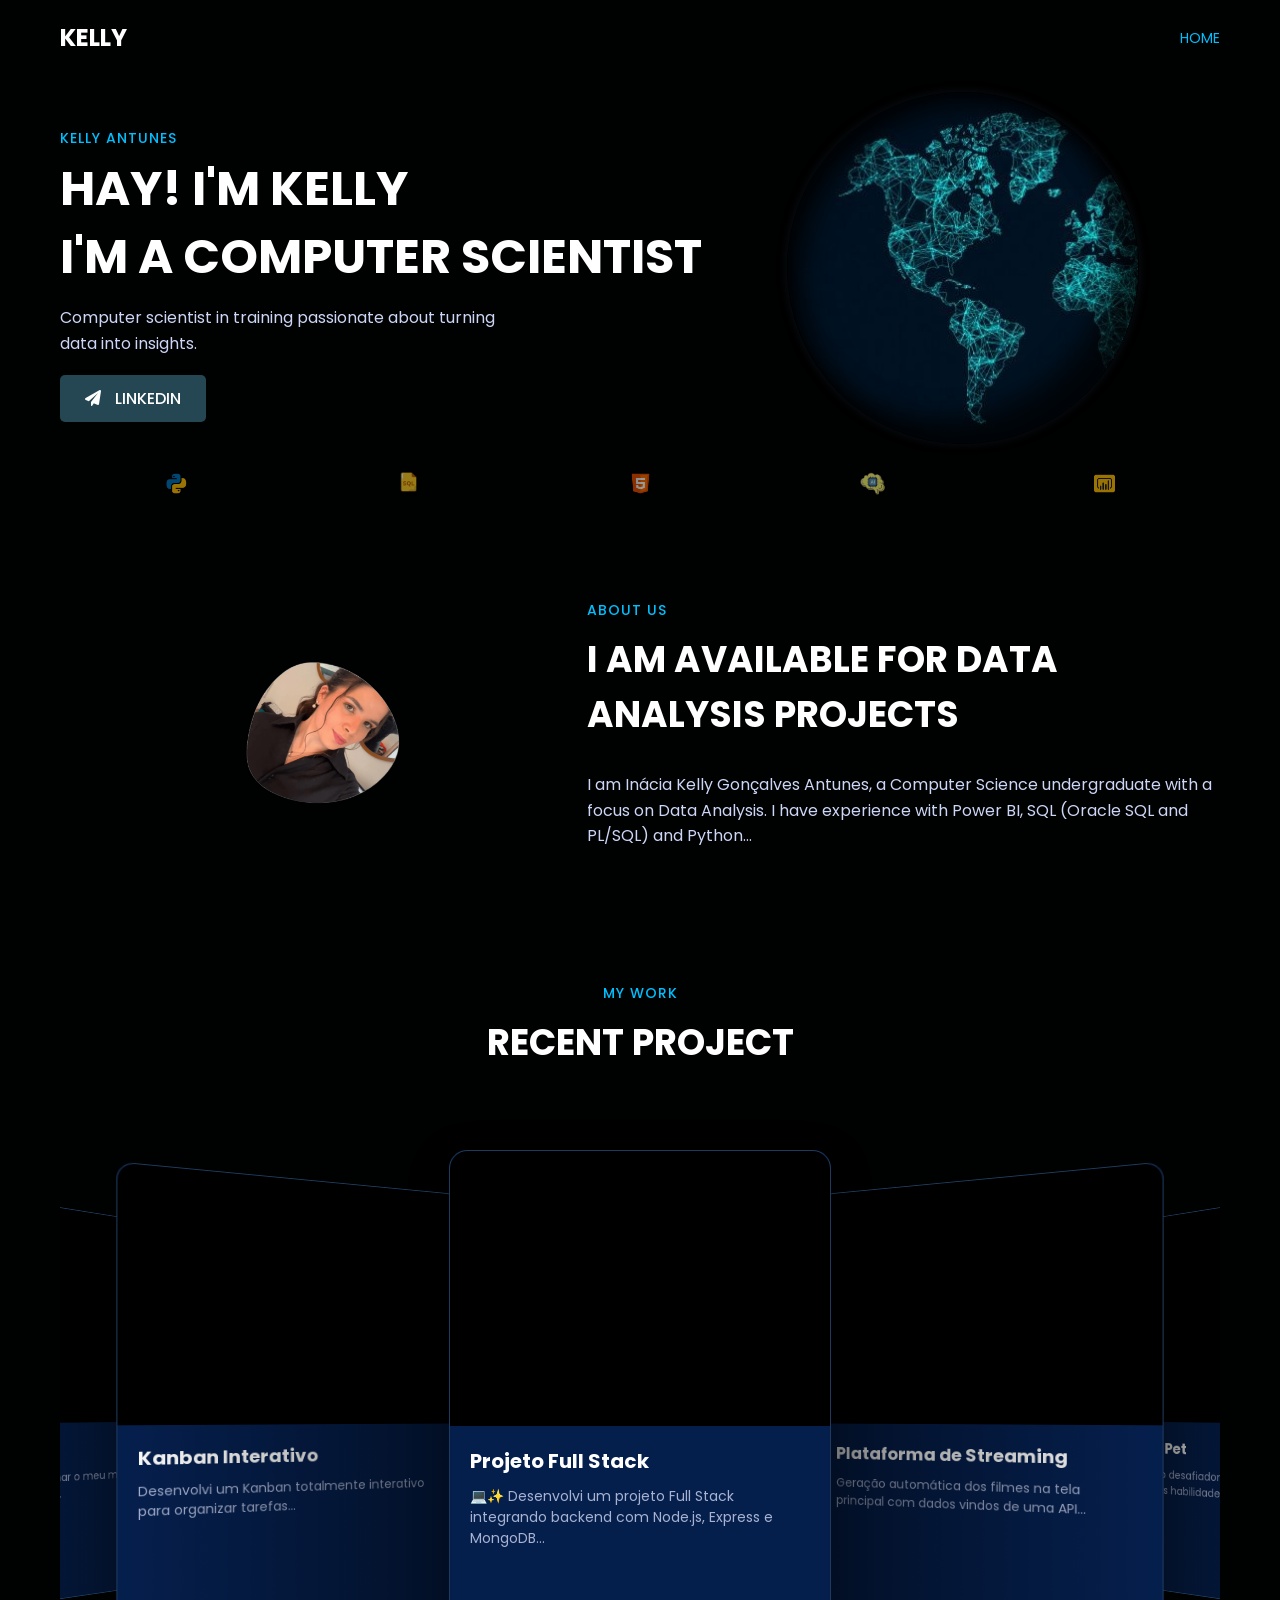
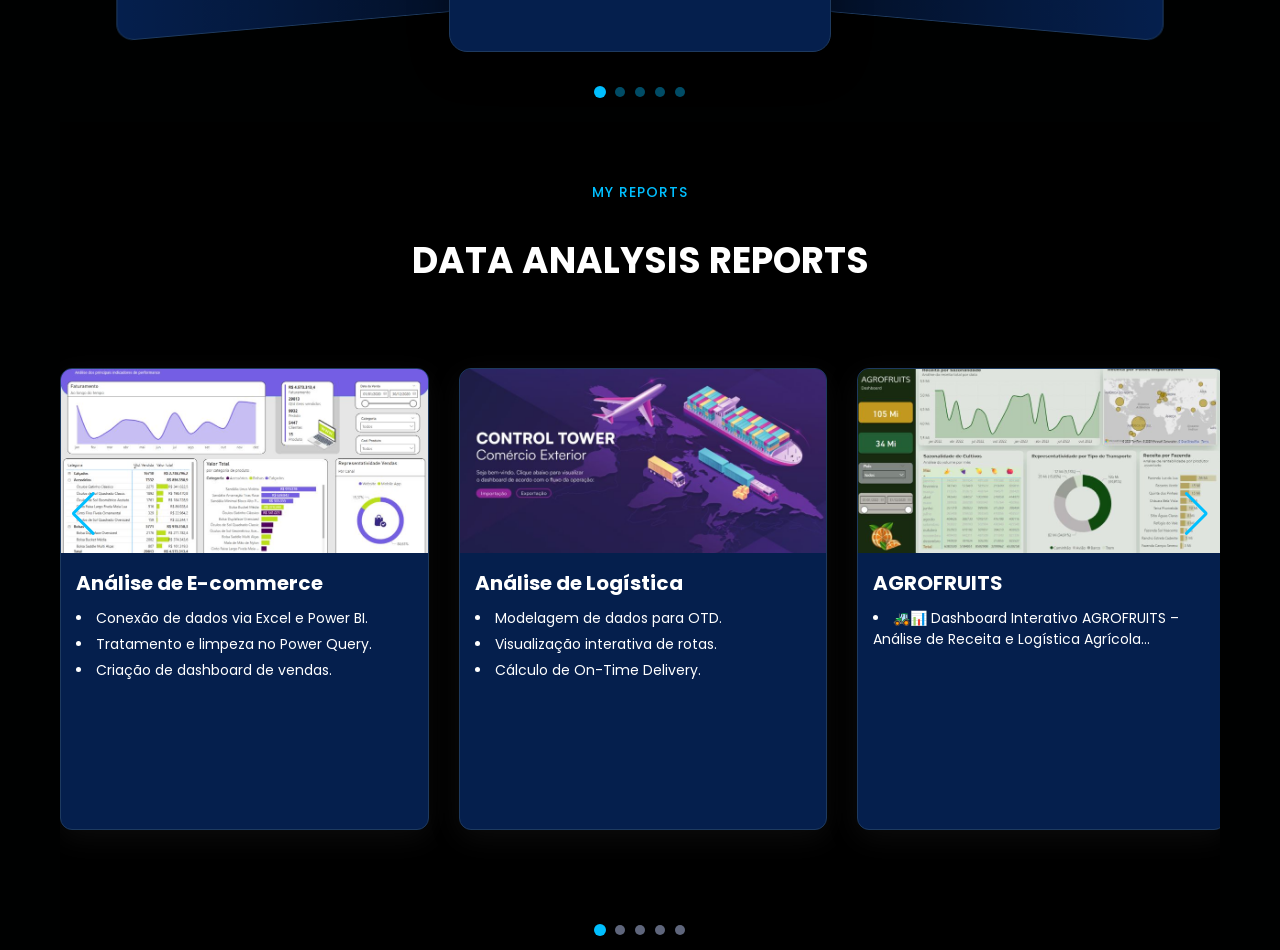
==== index.html @ 37faf2d6 "Initial commit" ====
<!DOCTYPE html>
<html lang="pt-BR">
<head>
    <meta charset="UTF-8">
    <meta name="viewport" content="width=device-width, initial-scale=1.0">
    <title>Kelly - Data Portfolio</title>
    <link rel="stylesheet" href="https://unpkg.com/swiper/swiper-bundle.min.css" />
    <link rel="stylesheet" href="style.css">
    <link rel="stylesheet" href="https://cdnjs.cloudflare.com/ajax/libs/font-awesome/6.0.0-beta3/css/all.min.css">
</head>
<body>

    <div class="main-container">
        <header>
            <div class="logo">
                <a href="#">KELLY</a>
            </div>
            <nav id="main-nav">
                <ul>
                    <li><a href="#" class="active">HOME</a></li>
                </ul>
            </nav>
            <button id="menu-toggle" class="menu-toggle">
                <i class="fas fa-bars"></i>
            </button>
        </header>

        <main>
            <section class="hero">
                <div class="hero-content">
                    <span class="subtitle">KELLY ANTUNES</span>
                    <h1>HAY! I'M KELLY</h1>
                    <h2>I'M A COMPUTER SCIENTIST</h2>
                    <p>Computer scientist in training passionate about turning data into insights.</p>
                    <a href="https://www.linkedin.com/in/kelly-antunes77/" class="btn-touch" target="_blank" rel="noopener noreferrer"><i class="fas fa-paper-plane"></i> LINKEDIN</a>
                </div>
                <div class="globo"></div>
            </section>

            <section class="clients">
                <img src="img/logo/icons8-python-48.png" alt="python">
                <img src="img/logo/icons8-sql-64.png" alt="sql">
                <img src="img/logo/icons8-html-48.png" alt="html">
                <img src="img/logo/icons8-inteligência-artificial-64.png" alt="IA">
                <img src="img/logo/icons8-power-bi-48.png" alt="power bi">
            </section>

            <section class="about-me">
                <div class="about-image">
                    <img src="img/Design sem nome (1) (1).png" alt="kelly">
                </div>
                <div class="about-content">
                    <span class="subtitle">ABOUT US</span>
                    <h2>I AM AVAILABLE FOR DATA ANALYSIS PROJECTS</h2>
                    <p>I am Inácia Kelly Gonçalves Antunes, a Computer Science undergraduate with a focus on Data Analysis. I have experience with Power BI, SQL (Oracle SQL and PL/SQL) and Python...</p>
                </div>
            </section>

            <section class="recent-projects-carousel">
                <span class="subtitle">MY WORK</span>
                <h2 class="projects-title">RECENT PROJECT</h2>
                <div class="swiper-container projects-swiper">
                    <div class="swiper-wrapper">
                        <div class="swiper-slide"><video class="card-video" autoplay loop muted playsinline><source src="img/projetos/port1.webm" type="video/webm"></video><div class="card-content"><h3>Projeto Full Stack</h3><p>💻✨ Desenvolvi um projeto Full Stack integrando backend com Node.js, Express e MongoDB...</p></div></div>
                        <div class="swiper-slide"><video class="card-video" autoplay loop muted playsinline><source src="img/projetos/filmes.webm" type="video/webm"></video><div class="card-content"><h3>Plataforma de Streaming</h3><p>Geração automática dos filmes na tela principal com dados vindos de uma API...</p></div></div>
                        <div class="swiper-slide"><video class="card-video" autoplay loop muted playsinline><source src="img/projetos/dog (1).webm" type="video/webm"></video><div class="card-content"><h3>Loja Pet</h3><p>Projeto desafiador com o objetivo de aprimorar minhas habilidades no desenvolvimento de APIs...</p></div></div>
                        <div class="swiper-slide"><video class="card-video" autoplay loop muted playsinline><source src="img/projetos/sport.webm" type="video/webm"></video><div class="card-content"><h3>Clone do Spotify</h3><p>Estou animada em compartilhar o meu mais recente projeto de front-end...</p></div></div>
                        <div class="swiper-slide"><video class="card-video" autoplay loop muted playsinline><source src="img/projetos/notes.webm" type="video/webm"></video><div class="card-content"><h3>Kanban Interativo</h3><p>Desenvolvi um Kanban totalmente interativo para organizar tarefas...</p></div></div>
                    </div>
                    <div class="swiper-pagination"></div>
                </div>
            </section>
            
            <section id="reports" class="reports-carousel-section">
                <span class="subtitle">MY REPORTS</span>
                <h2 class="section-title">DATA ANALYSIS REPORTS</h2>
                <div class="swiper-container reports-swiper">
                    <div class="swiper-wrapper">
                        <div class="swiper-slide report-card"><img src="img/relatorios/e-commerce.jpg" class="card-image" alt="Relatório E-commerce"><div class="card-content"><h3>Análise de E-commerce</h3><ul><li>Conexão de dados via Excel e Power BI.</li><li>Tratamento e limpeza no Power Query.</li><li>Criação de dashboard de vendas.</li></ul></div></div>
                        <div class="swiper-slide report-card"><img src="img/relatorios/comercio-1.jpg" class="card-image" alt="Relatório Logística"><div class="card-content"><h3>Análise de Logística</h3><ul><li>Modelagem de dados para OTD.</li><li>Visualização interativa de rotas.</li><li>Cálculo de On-Time Delivery.</li></ul></div></div>
                        <div class="swiper-slide report-card"><img src="img/relatorios/agro.jpg" class="card-image" alt="Relatório Agro"><div class="card-content"><h3>AGROFRUITS</h3><ul><li>🚜📊 Dashboard Interativo AGROFRUITS – Análise de Receita e Logística Agrícola...</li></ul></div></div>
                        <div class="swiper-slide report-card"><img src="img/relatorios/cacau.jpg" class="card-image" alt="Comercio cacau"><div class="card-content"><h3>Comercio cacau</h3><ul><li>🛠️ Tratamento de dados com Power Query</li><li>🔗 Relacionamento entre tabelas</li></ul></div></div>
                        <div class="swiper-slide report-card"><img src="img/relatorios/finaceiro.jpg" class="card-image" alt="Relatório Financeiro"><div class="card-content"><h3>Financeiro</h3><strong>📊 DIA DE POWER BI 👩‍🎓</strong><ul><li>📤 ETL</li><li>🔄 Modelagem de dados e relacionamento</li></ul></div></div>
                    </div>
                    <div class="swiper-pagination reports-pagination"></div>
                    <div class="swiper-button-next reports-next"></div>
                    <div class="swiper-button-prev reports-prev"></div>
                </div>
            </section>
        </main>
    </div>

    <script src="https://unpkg.com/swiper/swiper-bundle.min.js"></script>

    <script>
        document.addEventListener('DOMContentLoaded', function () {
            // Lógica para o menu hamburger
            const menuToggle = document.getElementById('menu-toggle');
            const mainNav = document.getElementById('main-nav');

            menuToggle.addEventListener('click', () => {
                mainNav.classList.toggle('is-active');
            });

            // Swiper para PROJETOS
            new Swiper('.projects-swiper', {
                effect: 'coverflow',
                grabCursor: true,
                centeredSlides: true,
                slidesPerView: 'auto',
                loop: true,
                coverflowEffect: {
                    rotate: 30,
                    stretch: 0,
                    depth: 150,
                    modifier: 1,
                    slideShadows: true,
                },
                pagination: {
                    el: '.swiper-pagination',
                    clickable: true,
                },
            });
            
            // Swiper para RELATÓRIOS
            new Swiper('.reports-swiper', {
                slidesPerView: 1, // Começa com 1 slide em mobile
                spaceBetween: 30,
                loop: true,
                grabCursor: true,
                pagination: {
                    el: '.reports-pagination',
                    clickable: true,
                },
                navigation: {
                    nextEl: '.reports-next',
                    prevEl: '.reports-prev',
                },
                // Adapta a quantidade de slides para telas maiores
                breakpoints: {
                    768: {
                        slidesPerView: 2,
                    },
                    1024: {
                        slidesPerView: 3,
                    }
                }
            });
        });
    </script>

</body>
</html>
---- style.css ----
@import url('https://fonts.googleapis.com/css2?family=Poppins:wght@400;500;600;700&display=swap');

/* ========================================================== */
/* --- SEU CSS ORIGINAL (NÃO MODIFICADO) --- */
/* ========================================================== */
body {
    font-family: 'Poppins', sans-serif;
    background-color: #000101;
    color: #ccd6f6;
    margin: 0;
}

.main-container {
    width: 100%;
    max-width: 1200px;
    margin: 0 auto;
    padding: 0 20px;
    box-sizing: border-box;
}

header {
    display: flex;
    justify-content: space-between;
    align-items: center;
    padding: 20px 0;
}

.logo a {
    font-weight: 700;
    font-size: 24px;
    color: #fff;
    text-decoration: none;
}

nav ul {
    list-style: none;
    display: flex;
    margin: 0;
    padding: 0;
}

nav ul li {
    margin-left: 30px;
}

nav ul li a {
    color: #ccd6f6;
    text-decoration: none;
    font-size: 14px;
}

nav ul li a.active, nav ul li a:hover {
    color: #00bfff;
}

.hero {
    display: flex;
    align-items: center;
    padding: 50px 0;
    position: relative; /* Adicionado para conter o globo */
}

.hero-content {
    flex: 1;
}

.globo {
    width: 350px;
    height: 350px;
    border: 1px solid rgb(0, 0, 0);
    border-radius: 50%;
    background-image: url('img/4bcd6e9abe2e08241b2b4dd68a468af1.jpg');
    background-size: cover;
    box-shadow: -25px -25px 25px rgba(0, 0, 0, 0.7) inset, 
                10px 10px 30px rgb(0, 0, 0) inset, 
                0px 0px 10px #0a1118;
    position: absolute;
    top: 50%;
    right: 7%;
    transform: translateY(-50%);
    animation: rotate 35s linear infinite;
}

@keyframes rotate {
    from { background-position: 0% 0%; }
    to { background-position: 100% 0%; }
}

.subtitle {
    font-size: 14px;
    color: #00bfff;
    font-weight: 500;
    letter-spacing: 1px;
}

.hero-content h1, .hero-content h2 {
    font-size: 48px;
    color: #fff;
    margin: 10px 0;
    line-height: 1.2;
}

.hero-content h2 {
    margin-bottom: 20px;
}

.hero-content p {
    font-size: 16px;
    max-width: 450px;
    line-height: 1.6;
    margin-bottom: 30px;
}

.btn-touch {
    background-color: #244753;
    color: #fff;
    padding: 12px 25px;
    border-radius: 5px;
    text-decoration: none;
    font-weight: 500;
}

.btn-touch i {
    margin-right: 10px;
}

.clients {
    display: flex;
    justify-content: space-around;
    align-items: center;
    padding: 10px 0;
}

.clients img {
    height: 25px;
    opacity: 0.6;
}

.about-me {
    display: flex;
    align-items: center;
    padding: 80px 0;
}

.about-image {
    flex: 1;
}

.about-image img {
    max-width: 100%; /* Alterado para ser responsivo */
    height: auto;
}

.about-content {
    flex: 1.2;
}

.about-content h2 {
    font-size: 36px;
    color: #fff;
    margin-top: 10px;
}

.about-content p {
    font-size: 16px;
    line-height: 1.6;
    margin-bottom: 30px;
}

.recent-projects-carousel {
    padding: 10px 0;
    position: relative;
    overflow: hidden;
    text-align: center;
}

.recent-projects-carousel .projects-title {
    font-size: 36px;
    color: #fff;
    margin-top: 10px;
    margin-bottom: 40px;
    text-align: center;
}

.swiper-container {
    width: 100%;
    padding-top: 40px;
    padding-bottom: 60px;
}

.swiper-slide {
    background-position: center;
    background-size: cover;
    width: 380px;
    height: 500px;
    background-color: #051f4d;
    border-radius: 18px;
    box-shadow: 0 12px 40px rgba(0, 0, 0, 0.25);
    display: flex;
    flex-direction: column;
    overflow: hidden;
    border: 1px solid #1e3a5f;
}

.swiper-slide .card-video {
    width: 100%;
    height: 55%;
    object-fit: cover;
    border-top-left-radius: 18px;
    border-top-right-radius: 18px;
    background-color: #000;
}

.swiper-slide .card-content {
    padding: 20px;
    text-align: left;
    flex-grow: 1;
    color: #a8b2d1;
}

.swiper-slide .card-content h3 {
    margin: 0 0 10px 0;
    font-size: 20px;
    color: #fff;
}

.swiper-slide .card-content p {
    margin: 0;
    font-size: 14px;
    line-height: 1.5;
}

.swiper-slide-shadow-left,
.swiper-slide-shadow-right {
    background-image: none;
}

.swiper-pagination-bullet {
    background: rgba(0, 191, 255, 0.5) !important;
    opacity: 0.8 !important;
    width: 10px !important;
    height: 10px !important;
    margin: 0 5px !important;
}

.swiper-pagination-bullet-active {
    background: #00bfff !important;
    opacity: 1 !important;
    transform: scale(1.2);
}

.reports-carousel-section {
    position: relative;
    background-color: #000000;
    padding: 60px 0;
    overflow: hidden;
}

.reports-carousel-section .subtitle {
    font-size: 14px;
    color: #00bfff;
    font-weight: 500;
    letter-spacing: 1px;
    text-align: center;
    display: block;
    margin-bottom: 10px;
}
.reports-carousel-section .section-title {
    font-size: 36px;
    color: #ffffff;
    margin-bottom: 40px;
    text-align: center;
}

.reports-swiper.swiper-container {
    width: 100%;
    padding-top: 40px;
    padding-bottom: 60px;
}

.reports-swiper .report-card.swiper-slide {
    background-color: #051f4d;
    color: #ffffff;
    width: 340px;
    height: 460px;
    border-radius: 12px;
    box-shadow: 0 8px 30px rgba(63, 63, 63, 0.2);
    overflow: hidden;
    display: flex;
    flex-direction: column;
    transition: transform 0.3s ease;
}

.reports-swiper .report-card.swiper-slide:hover {
    transform: scale(1.03);
}

.report-card .card-image {
    width: 100%;
    height: 40%;
    object-fit: cover;
}

.report-card .card-content {
    padding: 15px;
    text-align: left;
    flex-grow: 1;
    overflow-y: auto;
}
.report-card .card-content h3 {
    margin: 0 0 10px 0;
    font-size: 20px;
    color: #ffffff;
}
.report-card .card-content ul {
    list-style-position: inside;
    padding-left: 0;
    margin: 5px 0 0 0;
    text-align: left;
}
.report-card .card-content ul li {
    font-size: 14px;
    margin-bottom: 5px;
    color: #ffffff;
}

.reports-swiper .swiper-button-next,
.reports-swiper .swiper-button-prev {
    color: #00bfff !important;
    top: 50%;
    transform: translateY(-50%);
}

.reports-pagination .swiper-pagination-bullet {
    background: #8892b0 !important;
    opacity: 0.7 !important;
}
.reports-pagination .swiper-pagination-bullet-active {
    background: #00bfff !important;
    opacity: 1 !important;
    transform: scale(1.2);
}

/* Esconde o botão hamburger por padrão */
.menu-toggle {
    display: none;
}


/* ========================================================== */
/* --- CÓDIGO DE RESPONSIVIDADE ADICIONADO AQUI --- */
/* ========================================================== */

/* Estilos para Telas Médias (Tablets) - até 1024px */
@media (max-width: 1024px) {
    .hero {
        flex-direction: column;
        text-align: center;
        padding-top: 20px;
    }

    .hero-content p {
        max-width: 100%; /* Permite que o texto ocupe toda a largura */
    }

    /* Oculta o globo para evitar sobreposição */
    .globo {
        display: none;
    }

    .about-me {
        flex-direction: column;
        text-align: center;
        gap: 40px;
    }

    .about-image {
        order: -1; /* Coloca a imagem antes do texto */
        margin-bottom: 20px;
    }
    .about-image img {
        max-width: 400px; /* Reduz o tamanho da imagem */
    }
}


/* Estilos para Telas Pequenas (Celulares) - até 768px */
@media (max-width: 768px) {
    /* Exibe o botão do menu e o estiliza */
    .menu-toggle {
        display: block;
        background: none;
        border: none;
        color: #fff;
        font-size: 24px;
        cursor: pointer;
        z-index: 1001; /* Garante que fique sobre o menu */
    }

    /* Esconde a navegação de desktop */
    header nav {
        display: none;
        position: fixed;
        top: 0;
        left: 0;
        width: 100%;
        height: 100%;
        background-color: rgba(0, 1, 1, 0.9);
        backdrop-filter: blur(5px);
        justify-content: center;
        align-items: center;
        z-index: 1000;
    }
    
    /* Mostra o menu quando a classe 'is-active' é adicionada */
    header nav.is-active {
        display: flex;
    }

    header nav ul {
        flex-direction: column;
    }

    header nav ul li {
        margin: 20px 0;
    }

    header nav ul li a {
        font-size: 20px;
    }

    .hero-content h1, .hero-content h2 {
        font-size: 36px; /* Reduz o tamanho da fonte principal */
    }
    .about-content h2, 
    .recent-projects-carousel .projects-title, 
    .reports-carousel-section .section-title {
        font-size: 28px; /* Reduz os títulos das seções */
    }
    
    .clients {
        gap: 20px; /* Adiciona um espaçamento entre os logos */
        flex-wrap: wrap; /* Permite que os logos quebrem a linha */
    }

    .swiper-slide {
        width: 300px; /* Reduz o tamanho dos cards */
        height: 420px;
    }

    .reports-swiper .report-card.swiper-slide {
        width: 300px;
        height: 420px;
    }
}
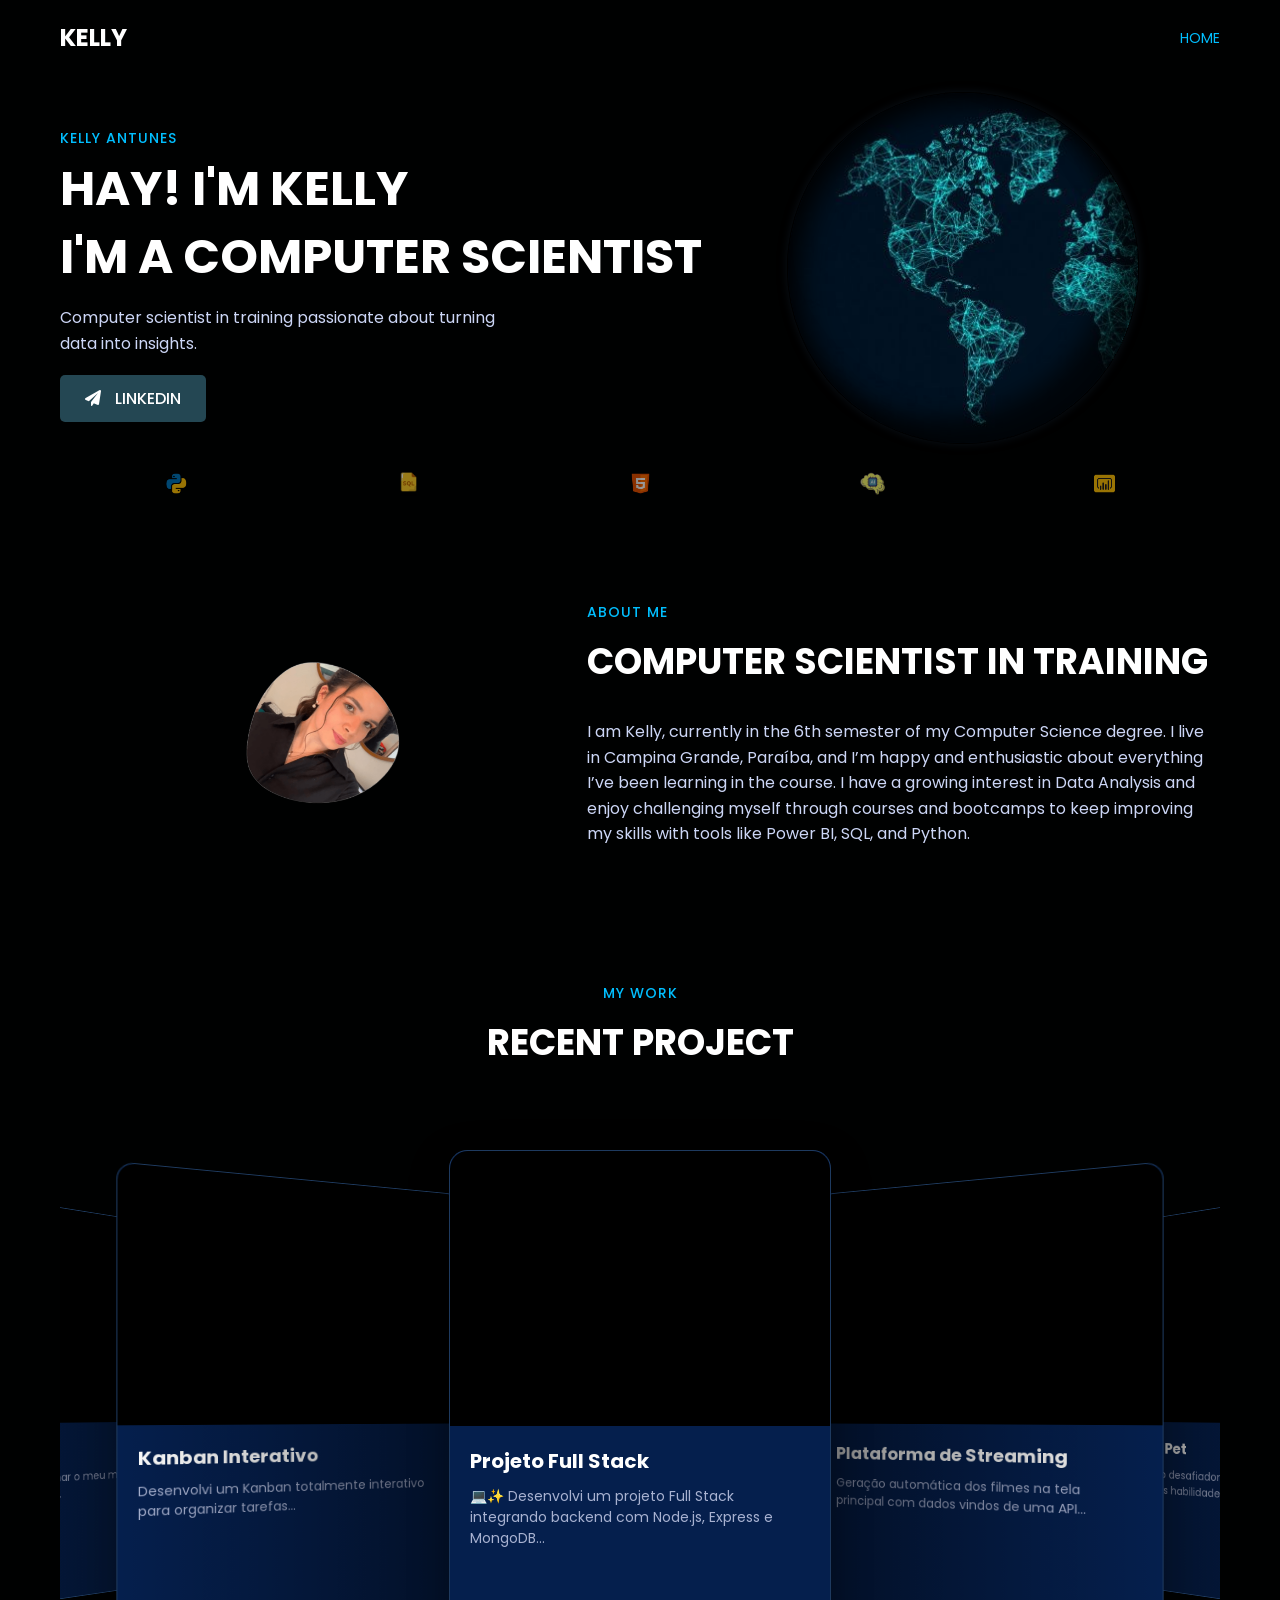
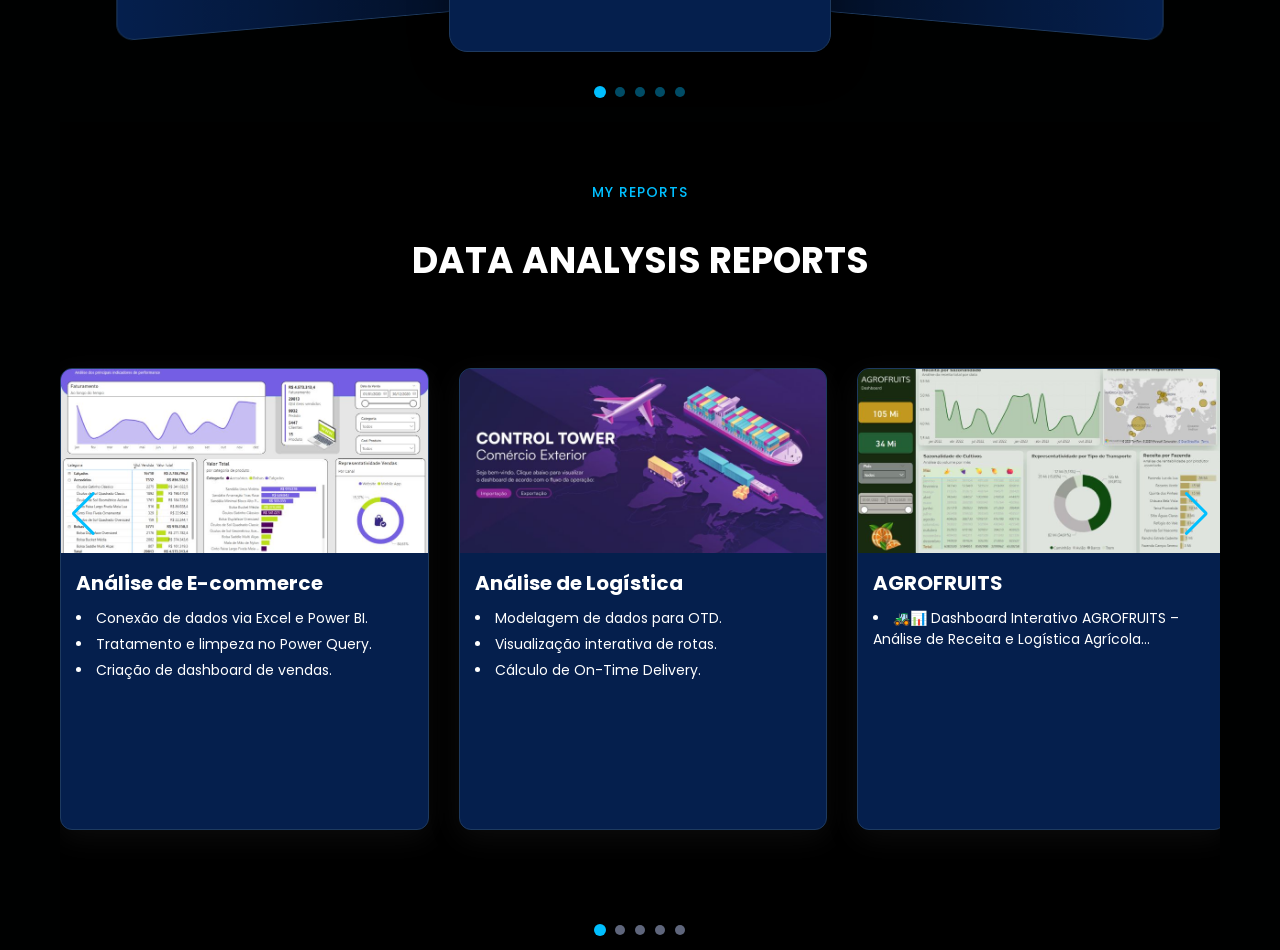
==== commit e089869b: "Atualizações no texto" ====
--- a/index.html
+++ b/index.html
@@ -50,9 +50,11 @@
                     <img src="img/Design sem nome (1) (1).png" alt="kelly">
                 </div>
                 <div class="about-content">
-                    <span class="subtitle">ABOUT US</span>
-                    <h2>I AM AVAILABLE FOR DATA ANALYSIS PROJECTS</h2>
-                    <p>I am Inácia Kelly Gonçalves Antunes, a Computer Science undergraduate with a focus on Data Analysis. I have experience with Power BI, SQL (Oracle SQL and PL/SQL) and Python...</p>
+                    <span class="subtitle">ABOUT ME</span>
+                    <h2>COMPUTER SCIENTIST IN TRAINING</h2>
+                    <p>I am Kelly, currently in the 6th semester of my Computer Science degree. I live in Campina Grande, Paraíba, and I’m happy and enthusiastic about everything I’ve been learning in the course. I have a growing interest in Data Analysis and enjoy challenging myself through courses and bootcamps to keep improving my skills with tools like Power BI, SQL, and Python.
+
+</p>
                 </div>
             </section>
 
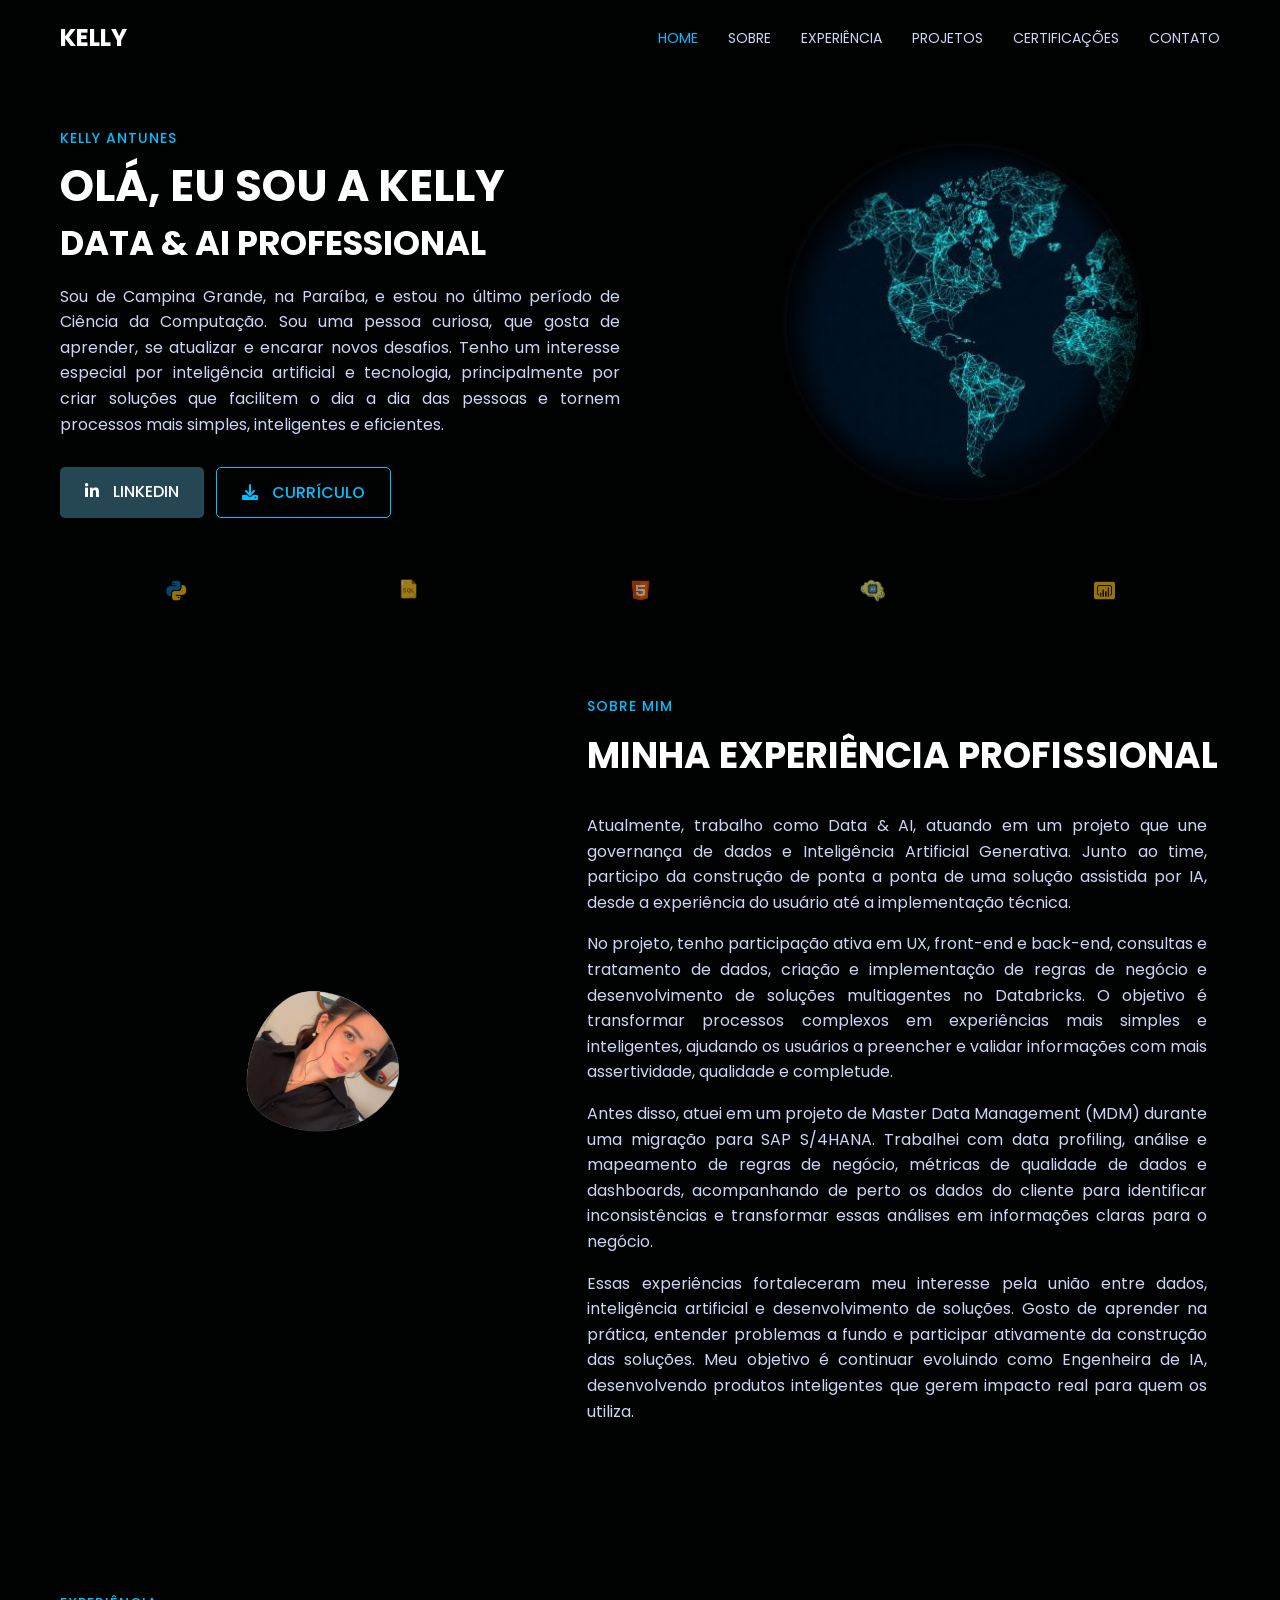
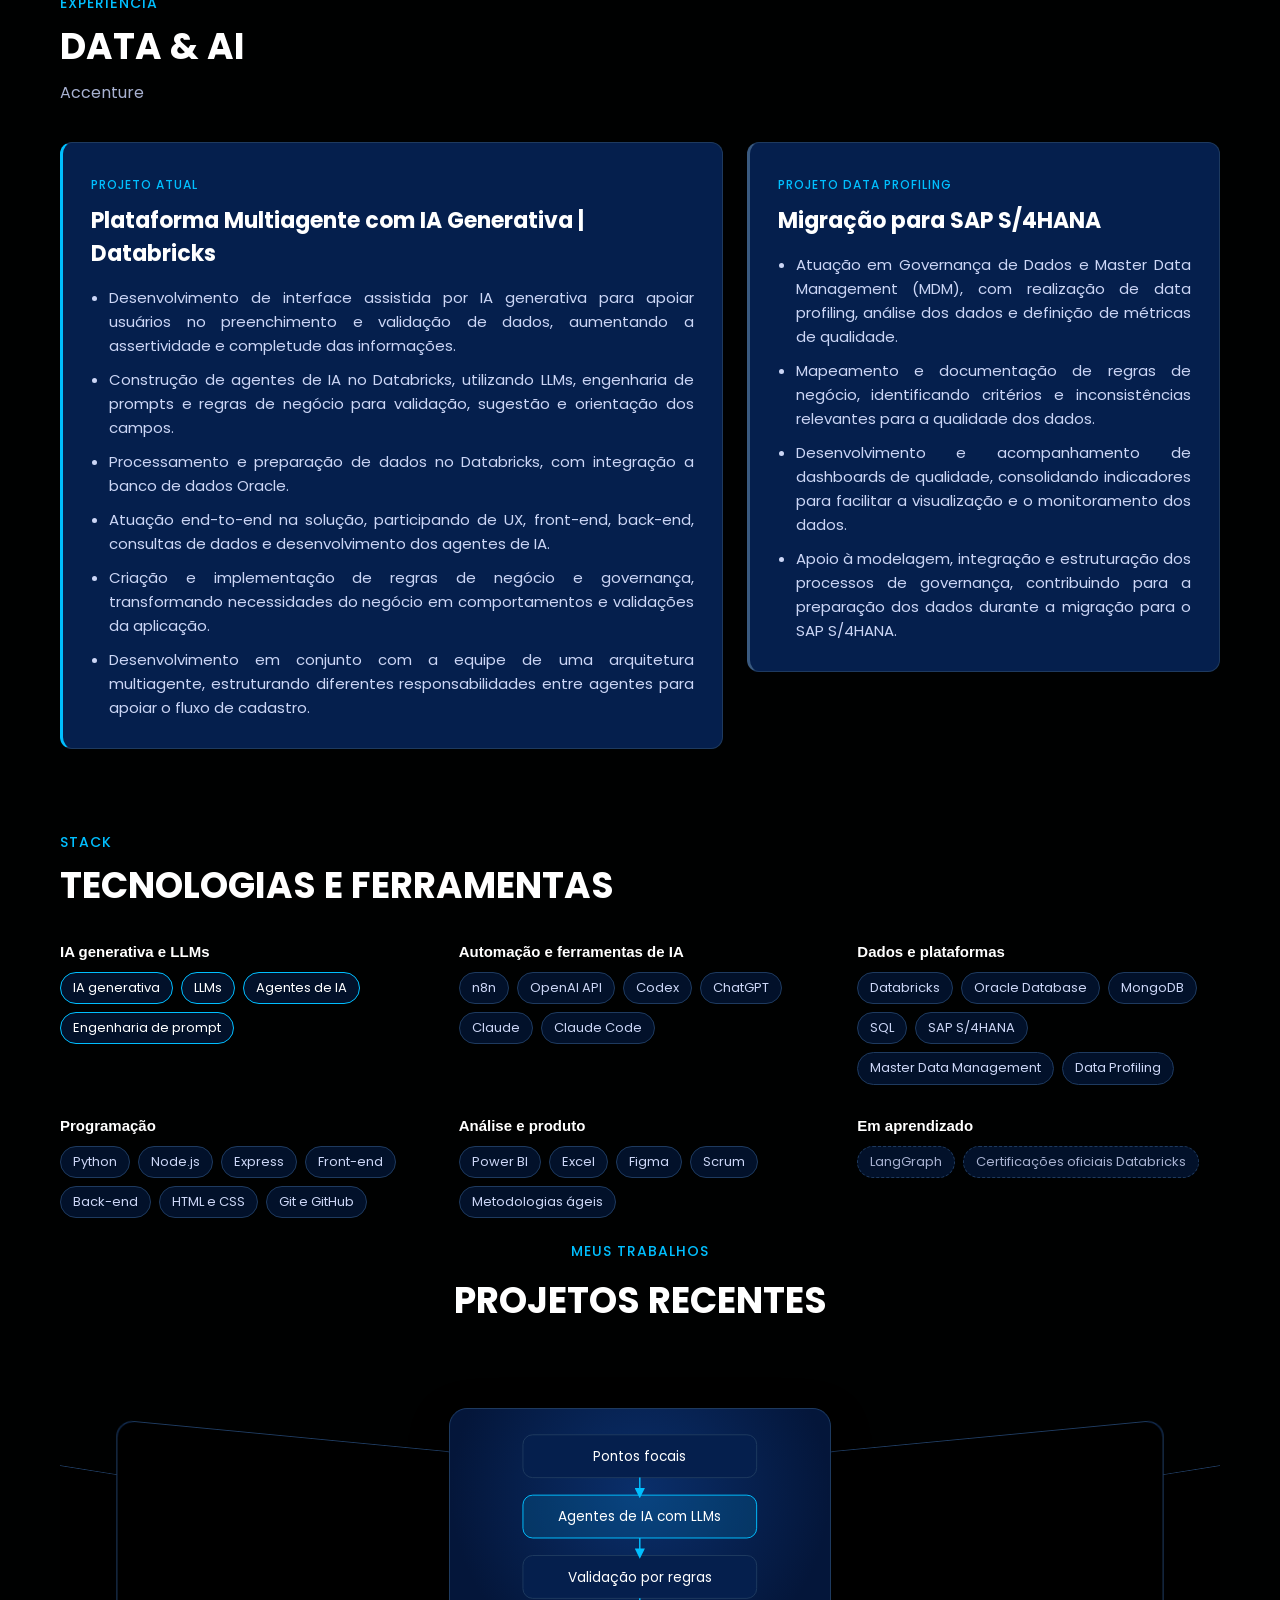
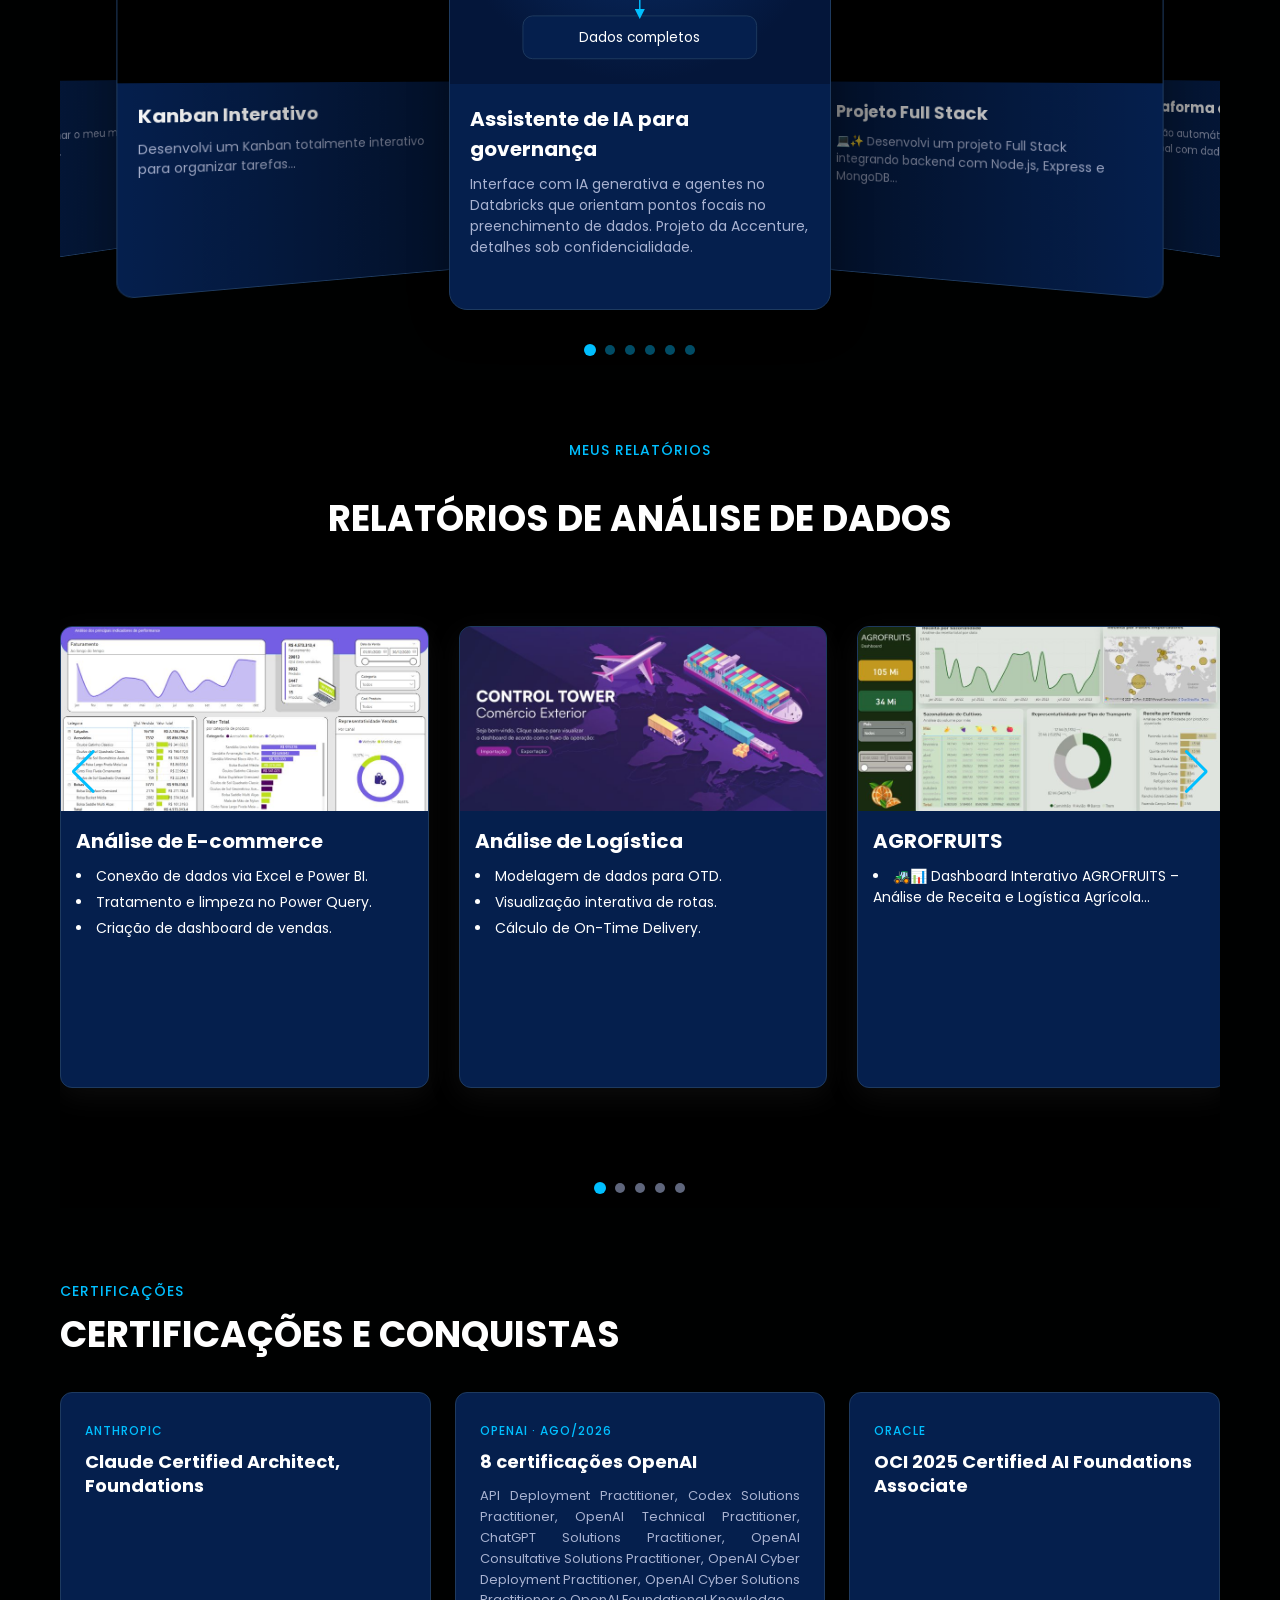
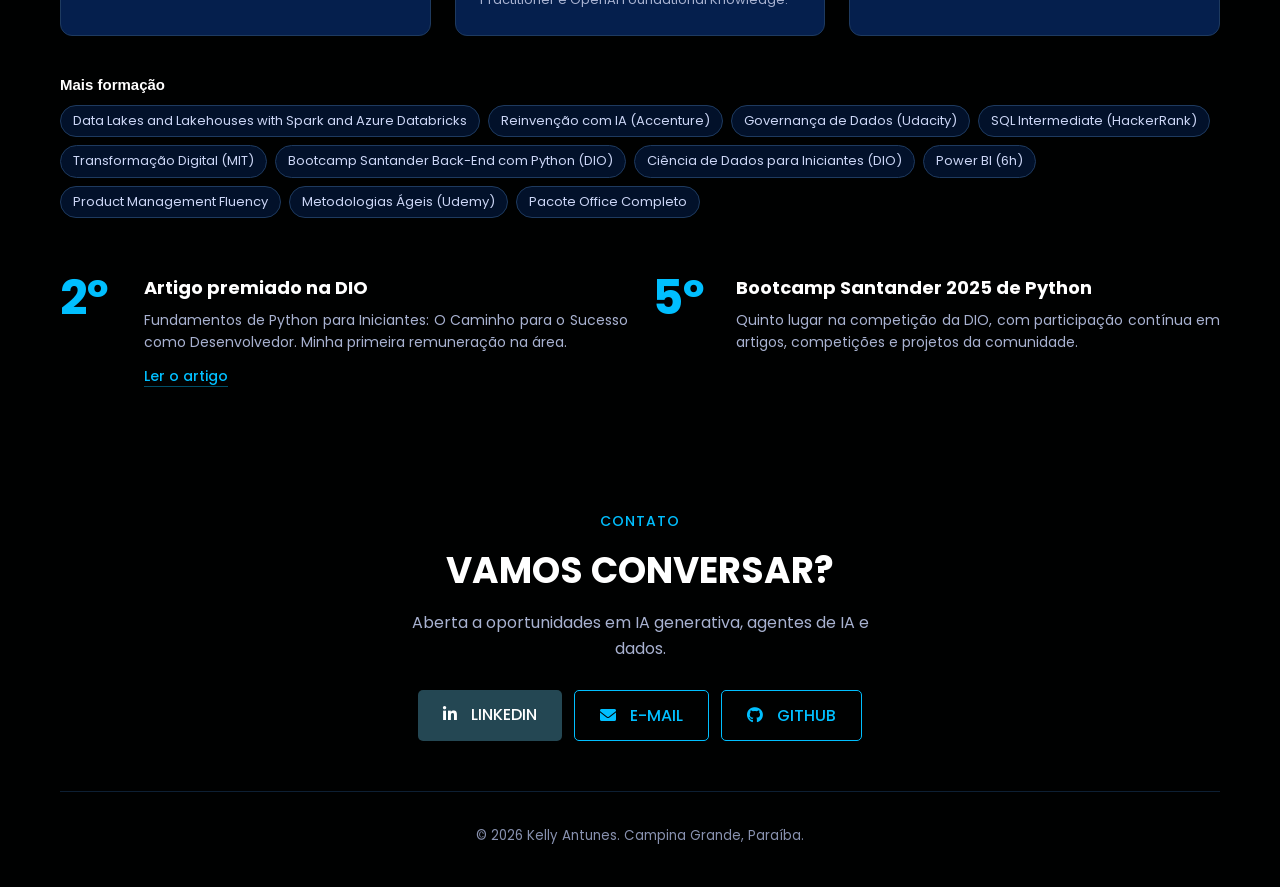
==== commit d52ad275: "Versão atual" ====
--- a/index.html
+++ b/index.html
@@ -3,7 +3,11 @@
 <head>
     <meta charset="UTF-8">
     <meta name="viewport" content="width=device-width, initial-scale=1.0">
-    <title>Kelly - Data Portfolio</title>
+    <title>Kelly Antunes | Data &amp; AI Professional</title>
+    <meta name="description" content="Kelly Antunes, Data & AI Professional na Accenture. Engenharia de IA aplicada a dados e governança: IA generativa, agentes de IA, Databricks e Python.">
+    <meta property="og:title" content="Kelly Antunes | Data & AI Professional">
+    <meta property="og:description" content="Engenharia de IA aplicada a dados e governança. IA generativa, agentes de IA, Databricks e Python.">
+    <meta property="og:type" content="website">
     <link rel="stylesheet" href="https://unpkg.com/swiper/swiper-bundle.min.css" />
     <link rel="stylesheet" href="style.css">
     <link rel="stylesheet" href="https://cdnjs.cloudflare.com/ajax/libs/font-awesome/6.0.0-beta3/css/all.min.css">
@@ -13,26 +17,34 @@
     <div class="main-container">
         <header>
             <div class="logo">
-                <a href="#">KELLY</a>
+                <a href="#top">KELLY</a>
             </div>
             <nav id="main-nav">
                 <ul>
-                    <li><a href="#" class="active">HOME</a></li>
+                    <li><a href="#top" class="active">HOME</a></li>
+                    <li><a href="#sobre">SOBRE</a></li>
+                    <li><a href="#experiencia">EXPERIÊNCIA</a></li>
+                    <li><a href="#projetos">PROJETOS</a></li>
+                    <li><a href="#certificacoes">CERTIFICAÇÕES</a></li>
+                    <li><a href="#contato">CONTATO</a></li>
                 </ul>
             </nav>
-            <button id="menu-toggle" class="menu-toggle">
+            <button id="menu-toggle" class="menu-toggle" aria-label="Abrir menu">
                 <i class="fas fa-bars"></i>
             </button>
         </header>
 
         <main>
-            <section class="hero">
+            <section class="hero" id="top">
                 <div class="hero-content">
                     <span class="subtitle">KELLY ANTUNES</span>
-                    <h1>HAY! I'M KELLY</h1>
-                    <h2>I'M A COMPUTER SCIENTIST</h2>
-                    <p>Computer scientist in training passionate about turning data into insights.</p>
-                    <a href="https://www.linkedin.com/in/kelly-antunes77/" class="btn-touch" target="_blank" rel="noopener noreferrer"><i class="fas fa-paper-plane"></i> LINKEDIN</a>
+                    <h1>OLÁ, EU SOU A KELLY</h1>
+                    <h2>DATA &amp; AI PROFESSIONAL</h2>
+                    <p>Sou de Campina Grande, na Paraíba, e estou no último período de Ciência da Computação. Sou uma pessoa curiosa, que gosta de aprender, se atualizar e encarar novos desafios. Tenho um interesse especial por inteligência artificial e tecnologia, principalmente por criar soluções que facilitem o dia a dia das pessoas e tornem processos mais simples, inteligentes e eficientes.</p>
+                    <div class="hero-actions">
+                        <a href="https://www.linkedin.com/in/kellyantunes-dados" class="btn-touch" target="_blank" rel="noopener noreferrer"><i class="fab fa-linkedin-in"></i> LINKEDIN</a>
+                        <a href="curriculo-kelly-antunes.pdf" class="btn-touch btn-outline" download><i class="fas fa-download"></i> CURRÍCULO</a>
+                    </div>
                 </div>
                 <div class="globo"></div>
             </section>
@@ -45,24 +57,129 @@
                 <img src="img/logo/icons8-power-bi-48.png" alt="power bi">
             </section>
 
-            <section class="about-me">
+            <section class="about-me" id="sobre">
                 <div class="about-image">
-                    <img src="img/Design sem nome (1) (1).png" alt="kelly">
+                    <img src="img/Design sem nome (1) (1).png" alt="Kelly Antunes">
                 </div>
                 <div class="about-content">
-                    <span class="subtitle">ABOUT ME</span>
-                    <h2>COMPUTER SCIENTIST IN TRAINING</h2>
-                    <p>I am Kelly, currently in the 6th semester of my Computer Science degree. I live in Campina Grande, Paraíba, and I’m happy and enthusiastic about everything I’ve been learning in the course. I have a growing interest in Data Analysis and enjoy challenging myself through courses and bootcamps to keep improving my skills with tools like Power BI, SQL, and Python.
-
-</p>
-                </div>
-            </section>
-
-            <section class="recent-projects-carousel">
-                <span class="subtitle">MY WORK</span>
-                <h2 class="projects-title">RECENT PROJECT</h2>
+                    <span class="subtitle">SOBRE MIM</span>
+                    <h2>MINHA EXPERIÊNCIA PROFISSIONAL</h2>
+                    <p>Atualmente, trabalho como Data &amp; AI, atuando em um projeto que une governança de dados e Inteligência Artificial Generativa. Junto ao time, participo da construção de ponta a ponta de uma solução assistida por IA, desde a experiência do usuário até a implementação técnica.</p>
+                    <p>No projeto, tenho participação ativa em UX, front-end e back-end, consultas e tratamento de dados, criação e implementação de regras de negócio e desenvolvimento de soluções multiagentes no Databricks. O objetivo é transformar processos complexos em experiências mais simples e inteligentes, ajudando os usuários a preencher e validar informações com mais assertividade, qualidade e completude.</p>
+                    <p>Antes disso, atuei em um projeto de Master Data Management (MDM) durante uma migração para SAP S/4HANA. Trabalhei com data profiling, análise e mapeamento de regras de negócio, métricas de qualidade de dados e dashboards, acompanhando de perto os dados do cliente para identificar inconsistências e transformar essas análises em informações claras para o negócio.</p>
+                    <p>Essas experiências fortaleceram meu interesse pela união entre dados, inteligência artificial e desenvolvimento de soluções. Gosto de aprender na prática, entender problemas a fundo e participar ativamente da construção das soluções. Meu objetivo é continuar evoluindo como Engenheira de IA, desenvolvendo produtos inteligentes que gerem impacto real para quem os utiliza.</p>
+                </div>
+            </section>
+
+            <section class="section" id="experiencia">
+                <div class="section-head">
+                    <span class="subtitle">EXPERIÊNCIA</span>
+                    <h2>DATA &amp; AI</h2>
+                    <p>Accenture</p>
+                </div>
+                <div class="exp-grid">
+                    <article class="exp-card">
+                        <span class="exp-tag">PROJETO ATUAL</span>
+                        <h3>Plataforma Multiagente com IA Generativa | Databricks</h3>
+                        <ul>
+                            <li>Desenvolvimento de interface assistida por IA generativa para apoiar usuários no preenchimento e validação de dados, aumentando a assertividade e completude das informações.</li>
+                            <li>Construção de agentes de IA no Databricks, utilizando LLMs, engenharia de prompts e regras de negócio para validação, sugestão e orientação dos campos.</li>
+                            <li>Processamento e preparação de dados no Databricks, com integração a banco de dados Oracle.</li>
+                            <li>Atuação end-to-end na solução, participando de UX, front-end, back-end, consultas de dados e desenvolvimento dos agentes de IA.</li>
+                            <li>Criação e implementação de regras de negócio e governança, transformando necessidades do negócio em comportamentos e validações da aplicação.</li>
+                            <li>Desenvolvimento em conjunto com a equipe de uma arquitetura multiagente, estruturando diferentes responsabilidades entre agentes para apoiar o fluxo de cadastro.</li>
+                        </ul>
+                    </article>
+                    <article class="exp-card is-past">
+                        <span class="exp-tag">PROJETO DATA PROFILING</span>
+                        <h3>Migração para SAP S/4HANA</h3>
+                        <ul>
+                            <li>Atuação em Governança de Dados e Master Data Management (MDM), com realização de data profiling, análise dos dados e definição de métricas de qualidade.</li>
+                            <li>Mapeamento e documentação de regras de negócio, identificando critérios e inconsistências relevantes para a qualidade dos dados.</li>
+                            <li>Desenvolvimento e acompanhamento de dashboards de qualidade, consolidando indicadores para facilitar a visualização e o monitoramento dos dados.</li>
+                            <li>Apoio à modelagem, integração e estruturação dos processos de governança, contribuindo para a preparação dos dados durante a migração para o SAP S/4HANA.</li>
+                        </ul>
+                    </article>
+                </div>
+            </section>
+
+            <section class="section" id="tecnologias">
+                <div class="section-head">
+                    <span class="subtitle">STACK</span>
+                    <h2>TECNOLOGIAS E FERRAMENTAS</h2>
+                </div>
+                <div class="stack-grid">
+                    <div class="stack-group">
+                        <h3>IA generativa e LLMs</h3>
+                        <ul class="chips is-key">
+                            <li>IA generativa</li><li>LLMs</li><li>Agentes de IA</li><li>Engenharia de prompt</li>
+                        </ul>
+                    </div>
+                    <div class="stack-group">
+                        <h3>Automação e ferramentas de IA</h3>
+                        <ul class="chips">
+                            <li>n8n</li><li>OpenAI API</li><li>Codex</li><li>ChatGPT</li><li>Claude</li><li>Claude Code</li>
+                        </ul>
+                    </div>
+                    <div class="stack-group">
+                        <h3>Dados e plataformas</h3>
+                        <ul class="chips">
+                            <li>Databricks</li><li>Oracle Database</li><li>MongoDB</li><li>SQL</li><li>SAP S/4HANA</li><li>Master Data Management</li><li>Data Profiling</li>
+                        </ul>
+                    </div>
+                    <div class="stack-group">
+                        <h3>Programação</h3>
+                        <ul class="chips">
+                            <li>Python</li><li>Node.js</li><li>Express</li><li>Front-end</li><li>Back-end</li><li>HTML e CSS</li><li>Git e GitHub</li>
+                        </ul>
+                    </div>
+                    <div class="stack-group">
+                        <h3>Análise e produto</h3>
+                        <ul class="chips">
+                            <li>Power BI</li><li>Excel</li><li>Figma</li><li>Scrum</li><li>Metodologias ágeis</li>
+                        </ul>
+                    </div>
+                    <div class="stack-group">
+                        <h3>Em aprendizado</h3>
+                        <ul class="chips is-learning">
+                            <li>LangGraph</li><li>Certificações oficiais Databricks</li>
+                        </ul>
+                    </div>
+                </div>
+            </section>
+
+            <section class="recent-projects-carousel" id="projetos">
+                <span class="subtitle">MEUS TRABALHOS</span>
+                <h2 class="projects-title">PROJETOS RECENTES</h2>
                 <div class="swiper-container projects-swiper">
                     <div class="swiper-wrapper">
+                        <div class="swiper-slide card-ai">
+                            <div class="card-visual">
+                                <svg viewBox="0 0 320 250" role="img" aria-label="Fluxo: pontos focais, agentes de IA, validação por regras, dados completos">
+                                    <defs>
+                                        <marker id="seta" viewBox="0 0 10 10" refX="5" refY="5" markerWidth="7" markerHeight="7" orient="auto-start-reverse">
+                                            <path d="M0 0 L10 5 L0 10 z" fill="#00bfff"/>
+                                        </marker>
+                                    </defs>
+                                    <g font-family="Poppins, sans-serif" font-size="14" text-anchor="middle" fill="#fff">
+                                        <rect x="40" y="10" width="240" height="44" rx="10" fill="#051f4d" stroke="#1e3a5f"/>
+                                        <text x="160" y="37">Pontos focais</text>
+                                        <rect x="40" y="72" width="240" height="44" rx="10" fill="rgba(0,191,255,.14)" stroke="#00bfff"/>
+                                        <text x="160" y="99">Agentes de IA com LLMs</text>
+                                        <rect x="40" y="134" width="240" height="44" rx="10" fill="#051f4d" stroke="#1e3a5f"/>
+                                        <text x="160" y="161">Validação por regras</text>
+                                        <rect x="40" y="196" width="240" height="44" rx="10" fill="#051f4d" stroke="#1e3a5f"/>
+                                        <text x="160" y="223">Dados completos</text>
+                                    </g>
+                                    <g stroke="#00bfff" stroke-width="1.5" marker-end="url(#seta)">
+                                        <line x1="160" y1="54" x2="160" y2="70"/>
+                                        <line x1="160" y1="116" x2="160" y2="132"/>
+                                        <line x1="160" y1="178" x2="160" y2="194"/>
+                                    </g>
+                                </svg>
+                            </div>
+                            <div class="card-content"><h3>Assistente de IA para governança</h3><p>Interface com IA generativa e agentes no Databricks que orientam pontos focais no preenchimento de dados. Projeto da Accenture, detalhes sob confidencialidade.</p></div>
+                        </div>
                         <div class="swiper-slide"><video class="card-video" autoplay loop muted playsinline><source src="img/projetos/port1.webm" type="video/webm"></video><div class="card-content"><h3>Projeto Full Stack</h3><p>💻✨ Desenvolvi um projeto Full Stack integrando backend com Node.js, Express e MongoDB...</p></div></div>
                         <div class="swiper-slide"><video class="card-video" autoplay loop muted playsinline><source src="img/projetos/filmes.webm" type="video/webm"></video><div class="card-content"><h3>Plataforma de Streaming</h3><p>Geração automática dos filmes na tela principal com dados vindos de uma API...</p></div></div>
                         <div class="swiper-slide"><video class="card-video" autoplay loop muted playsinline><source src="img/projetos/dog (1).webm" type="video/webm"></video><div class="card-content"><h3>Loja Pet</h3><p>Projeto desafiador com o objetivo de aprimorar minhas habilidades no desenvolvimento de APIs...</p></div></div>
@@ -72,10 +189,10 @@
                     <div class="swiper-pagination"></div>
                 </div>
             </section>
-            
+
             <section id="reports" class="reports-carousel-section">
-                <span class="subtitle">MY REPORTS</span>
-                <h2 class="section-title">DATA ANALYSIS REPORTS</h2>
+                <span class="subtitle">MEUS RELATÓRIOS</span>
+                <h2 class="section-title">RELATÓRIOS DE ANÁLISE DE DADOS</h2>
                 <div class="swiper-container reports-swiper">
                     <div class="swiper-wrapper">
                         <div class="swiper-slide report-card"><img src="img/relatorios/e-commerce.jpg" class="card-image" alt="Relatório E-commerce"><div class="card-content"><h3>Análise de E-commerce</h3><ul><li>Conexão de dados via Excel e Power BI.</li><li>Tratamento e limpeza no Power Query.</li><li>Criação de dashboard de vendas.</li></ul></div></div>
@@ -89,7 +206,80 @@
                     <div class="swiper-button-prev reports-prev"></div>
                 </div>
             </section>
+
+            <section class="section" id="certificacoes">
+                <div class="section-head">
+                    <span class="subtitle">CERTIFICAÇÕES</span>
+                    <h2>CERTIFICAÇÕES E CONQUISTAS</h2>
+                </div>
+
+                <div class="cert-grid">
+                    <article class="cert-card">
+                        <span class="cert-issuer">ANTHROPIC</span>
+                        <h3>Claude Certified Architect, Foundations</h3>
+                    </article>
+                    <article class="cert-card">
+                        <span class="cert-issuer">OPENAI · AGO/2026</span>
+                        <h3>8 certificações OpenAI</h3>
+                        <p>API Deployment Practitioner, Codex Solutions Practitioner, OpenAI Technical Practitioner, ChatGPT Solutions Practitioner, OpenAI Consultative Solutions Practitioner, OpenAI Cyber Deployment Practitioner, OpenAI Cyber Solutions Practitioner e OpenAI Foundational Knowledge.</p>
+                    </article>
+                    <article class="cert-card">
+                        <span class="cert-issuer">ORACLE</span>
+                        <h3>OCI 2025 Certified AI Foundations Associate</h3>
+                    </article>
+                </div>
+
+                <div class="cert-more">
+                    <h3>Mais formação</h3>
+                    <ul class="chips">
+                        <li>Data Lakes and Lakehouses with Spark and Azure Databricks</li>
+                        <li>Reinvenção com IA (Accenture)</li>
+                        <li>Governança de Dados (Udacity)</li>
+                        <li>SQL Intermediate (HackerRank)</li>
+                        <li>Transformação Digital (MIT)</li>
+                        <li>Bootcamp Santander Back-End com Python (DIO)</li>
+                        <li>Ciência de Dados para Iniciantes (DIO)</li>
+                        <li>Power BI (6h)</li>
+                        <li>Product Management Fluency</li>
+                        <li>Metodologias Ágeis (Udemy)</li>
+                        <li>Pacote Office Completo</li>
+                    </ul>
+                </div>
+
+                <div class="awards">
+                    <article class="award">
+                        <span class="award-rank">2º</span>
+                        <div>
+                            <h3>Artigo premiado na DIO</h3>
+                            <p>Fundamentos de Python para Iniciantes: O Caminho para o Sucesso como Desenvolvedor. Minha primeira remuneração na área.</p>
+                            <a class="text-link" href="https://dio.me/articles/python-para-iniciantes-como-essa-linguagem-pode-definir-seu-sucesso-como-desenvolvedor-664981748324" target="_blank" rel="noopener noreferrer">Ler o artigo</a>
+                        </div>
+                    </article>
+                    <article class="award">
+                        <span class="award-rank">5º</span>
+                        <div>
+                            <h3>Bootcamp Santander 2025 de Python</h3>
+                            <p>Quinto lugar na competição da DIO, com participação contínua em artigos, competições e projetos da comunidade.</p>
+                        </div>
+                    </article>
+                </div>
+            </section>
+
+            <section class="contact" id="contato">
+                <span class="subtitle">CONTATO</span>
+                <h2>VAMOS CONVERSAR?</h2>
+                <p>Aberta a oportunidades em IA generativa, agentes de IA e dados.</p>
+                <div class="hero-actions">
+                    <a href="https://www.linkedin.com/in/kellyantunes-dados" class="btn-touch" target="_blank" rel="noopener noreferrer"><i class="fab fa-linkedin-in"></i> LINKEDIN</a>
+                    <a href="mailto:kellyantunes04@gmail.com" class="btn-touch btn-outline"><i class="fas fa-envelope"></i> E-MAIL</a>
+                    <a href="https://github.com/kelly20003" class="btn-touch btn-outline" target="_blank" rel="noopener noreferrer"><i class="fab fa-github"></i> GITHUB</a>
+                </div>
+            </section>
         </main>
+
+        <footer class="site-footer">
+            <small>© 2026 Kelly Antunes. Campina Grande, Paraíba.</small>
+        </footer>
     </div>
 
     <script src="https://unpkg.com/swiper/swiper-bundle.min.js"></script>
@@ -103,6 +293,25 @@
             menuToggle.addEventListener('click', () => {
                 mainNav.classList.toggle('is-active');
             });
+
+            // Fecha o menu ao escolher uma seção (celular)
+            mainNav.querySelectorAll('a').forEach(link => {
+                link.addEventListener('click', () => mainNav.classList.remove('is-active'));
+            });
+
+            // Destaca no menu a seção que está na tela
+            const links = Array.from(mainNav.querySelectorAll('a'));
+            const alvos = links
+                .map(link => document.querySelector(link.getAttribute('href')))
+                .filter(Boolean);
+            const observador = new IntersectionObserver((entradas) => {
+                entradas.forEach(entrada => {
+                    if (entrada.isIntersecting) {
+                        links.forEach(link => link.classList.toggle('active', link.getAttribute('href') === '#' + entrada.target.id));
+                    }
+                });
+            }, { rootMargin: '-40% 0px -55% 0px' });
+            alvos.forEach(alvo => observador.observe(alvo));
 
             // Swiper para PROJETOS
             new Swiper('.projects-swiper', {
@@ -123,7 +332,7 @@
                     clickable: true,
                 },
             });
-            
+
             // Swiper para RELATÓRIOS
             new Swiper('.reports-swiper', {
                 slidesPerView: 1, // Começa com 1 slide em mobile
@@ -152,4 +361,4 @@
     </script>
 
 </body>
-</html>+</html>
--- a/style.css
+++ b/style.css
@@ -452,4 +452,384 @@
         width: 300px;
         height: 420px;
     }
-}+}
+
+/* ========================================================== */
+/* --- ATUALIZAÇÃO 2026: novas seções, hero e bio --- */
+/* (o CSS original acima foi mantido; aqui só entra o novo)  */
+/* ========================================================== */
+
+html { scroll-behavior: smooth; }
+
+a:focus-visible,
+button:focus-visible {
+    outline: 2px solid #00bfff;
+    outline-offset: 3px;
+}
+
+@media (prefers-reduced-motion: reduce) {
+    html { scroll-behavior: auto; }
+    .globo { animation: none; }
+}
+
+/* ---------- Hero ---------- */
+.hero-content {
+    flex: 0 1 58%;
+}
+
+.hero-content h1 { font-size: 44px; }
+.hero-content h2 { font-size: 34px; }
+
+.hero-content p {
+    max-width: 560px;
+}
+
+.hero-actions {
+    display: flex;
+    flex-wrap: wrap;
+    gap: 12px;
+}
+
+.btn-outline {
+    background-color: transparent;
+    border: 1px solid #00bfff;
+    color: #00bfff;
+}
+
+.btn-outline:hover {
+    background-color: rgba(0, 191, 255, 0.12);
+}
+
+.btn-touch {
+    transition: background-color 0.2s ease;
+}
+
+/* ---------- Sobre mim ---------- */
+.about-content p {
+    margin: 0 0 16px 0;
+    max-width: 620px;
+}
+
+.about-facts {
+    display: grid;
+    grid-template-columns: auto 1fr;
+    gap: 8px 20px;
+    margin: 28px 0 0 0;
+    font-size: 14px;
+    line-height: 1.5;
+}
+
+.about-facts dt {
+    color: #00bfff;
+    font-weight: 500;
+}
+
+.about-facts dd {
+    margin: 0;
+    color: #ccd6f6;
+}
+
+/* ---------- Estrutura das seções novas ---------- */
+.section {
+    padding: 70px 0 10px;
+}
+
+.section-head {
+    margin-bottom: 36px;
+}
+
+.section-head h2 {
+    font-size: 36px;
+    color: #fff;
+    margin: 10px 0 0 0;
+    line-height: 1.2;
+}
+
+.section-head p {
+    margin: 12px 0 0 0;
+    max-width: 620px;
+    line-height: 1.6;
+    color: #a8b2d1;
+}
+
+/* ---------- Experiência ---------- */
+.exp-grid {
+    display: grid;
+    grid-template-columns: 1.4fr 1fr;
+    gap: 24px;
+    align-items: start;
+}
+
+.exp-card {
+    background-color: #051f4d;
+    border: 1px solid #1e3a5f;
+    border-left: 3px solid #00bfff;
+    border-radius: 12px;
+    padding: 28px;
+}
+
+.exp-card.is-past {
+    border-left-color: #3a5a80;
+}
+
+.exp-tag {
+    font-size: 12px;
+    font-weight: 500;
+    letter-spacing: 1px;
+    color: #00bfff;
+}
+
+.exp-card h3 {
+    font-size: 22px;
+    color: #fff;
+    margin: 8px 0 16px 0;
+}
+
+.exp-card ul {
+    margin: 0;
+    padding-left: 18px;
+    font-size: 15px;
+    line-height: 1.6;
+    color: #ccd6f6;
+}
+
+.exp-card li + li {
+    margin-top: 10px;
+}
+
+/* ---------- Tecnologias ---------- */
+.stack-grid {
+    display: grid;
+    grid-template-columns: repeat(3, 1fr);
+    gap: 32px 36px;
+}
+
+.stack-group h3 {
+    font-size: 15px;
+    font-weight: 600;
+    color: #fff;
+    margin: 0 0 12px 0;
+}
+
+.chips {
+    display: flex;
+    flex-wrap: wrap;
+    gap: 8px;
+    list-style: none;
+    margin: 0;
+    padding: 0;
+}
+
+.chips li {
+    padding: 6px 12px;
+    border: 1px solid #1e3a5f;
+    border-radius: 999px;
+    background-color: rgba(5, 31, 77, 0.55);
+    font-size: 13px;
+    line-height: 1.4;
+    color: #ccd6f6;
+}
+
+.chips.is-key li {
+    border-color: #00bfff;
+    color: #fff;
+}
+
+.chips.is-learning li {
+    border-style: dashed;
+    color: #a8b2d1;
+}
+
+/* ---------- Projeto de IA (card novo no carrossel) ---------- */
+.swiper-slide .card-visual {
+    width: 100%;
+    height: 55%;
+    display: flex;
+    align-items: center;
+    justify-content: center;
+    background: radial-gradient(circle at 50% 30%, #0a2f6b 0%, #04163a 70%);
+    border-top-left-radius: 18px;
+    border-top-right-radius: 18px;
+}
+
+.card-visual svg {
+    width: 82%;
+    height: 90%;
+}
+
+.card-ai .card-content {
+    overflow-y: auto;
+}
+
+/* ---------- Certificações e conquistas ---------- */
+.cert-grid {
+    display: grid;
+    grid-template-columns: repeat(3, 1fr);
+    gap: 24px;
+}
+
+.cert-card {
+    background-color: #051f4d;
+    border: 1px solid #1e3a5f;
+    border-radius: 12px;
+    padding: 24px;
+}
+
+.cert-issuer {
+    font-size: 12px;
+    font-weight: 500;
+    letter-spacing: 1px;
+    color: #00bfff;
+}
+
+.cert-card h3 {
+    font-size: 18px;
+    line-height: 1.35;
+    color: #fff;
+    margin: 8px 0 0 0;
+}
+
+.cert-card p {
+    margin: 12px 0 0 0;
+    font-size: 13px;
+    line-height: 1.6;
+    color: #a8b2d1;
+}
+
+.cert-more {
+    margin-top: 40px;
+}
+
+.cert-more h3 {
+    font-size: 15px;
+    font-weight: 600;
+    color: #fff;
+    margin: 0 0 12px 0;
+}
+
+.awards {
+    display: grid;
+    grid-template-columns: repeat(2, 1fr);
+    gap: 24px;
+    margin-top: 56px;
+}
+
+.award {
+    display: flex;
+    gap: 20px;
+    align-items: flex-start;
+}
+
+.award-rank {
+    font-size: 48px;
+    font-weight: 700;
+    line-height: 1;
+    color: #00bfff;
+    min-width: 64px;
+}
+
+.award h3 {
+    font-size: 18px;
+    color: #fff;
+    margin: 0 0 8px 0;
+}
+
+.award p {
+    margin: 0 0 10px 0;
+    font-size: 14px;
+    line-height: 1.6;
+    color: #a8b2d1;
+}
+
+.text-link {
+    font-size: 14px;
+    font-weight: 500;
+    color: #00bfff;
+    text-decoration: none;
+    border-bottom: 1px solid rgba(0, 191, 255, 0.4);
+}
+
+.text-link:hover {
+    border-bottom-color: #00bfff;
+}
+
+/* ---------- Contato e rodapé ---------- */
+.contact {
+    text-align: center;
+    padding: 110px 0 50px;
+}
+
+.contact h2 {
+    font-size: 36px;
+    color: #fff;
+    margin: 10px 0 12px 0;
+}
+
+.contact p {
+    margin: 0 auto 28px;
+    max-width: 480px;
+    line-height: 1.6;
+    color: #a8b2d1;
+}
+
+.contact .hero-actions {
+    justify-content: center;
+}
+
+.site-footer {
+    text-align: center;
+    padding: 30px 0 40px;
+    border-top: 1px solid #0d1f33;
+    color: #8892b0;
+}
+
+/* ---------- Responsivo das partes novas ---------- */
+@media (max-width: 1024px) {
+    .hero-content { flex: 1; }
+    .hero-actions { justify-content: center; }
+
+    .exp-grid { grid-template-columns: 1fr; }
+    .stack-grid { grid-template-columns: repeat(2, 1fr); }
+    .about-facts { text-align: left; max-width: 520px; margin-left: auto; margin-right: auto; }
+    .about-content p { margin-left: auto; margin-right: auto; }
+}
+
+@media (max-width: 768px) {
+    .hero-content h1 { font-size: 32px; }
+    .hero-content h2 { font-size: 24px; }
+
+    .section { padding-top: 50px; }
+    .section-head h2,
+    .contact h2 { font-size: 28px; }
+
+    .cert-grid,
+    .awards { grid-template-columns: 1fr; }
+
+    .card-ai .card-content { padding: 16px; }
+    .card-ai .card-content h3 { font-size: 18px; }
+    .card-ai .card-content p { font-size: 13px; line-height: 1.45; }
+}
+
+@media (max-width: 560px) {
+    .stack-grid { grid-template-columns: 1fr; }
+    .exp-card { padding: 22px; }
+}
+
+
+/* ---------- Textos justificados ---------- */
+.hero-content p,
+.about-content p,
+.exp-card li,
+.cert-card p,
+.award p {
+    text-align: justify;
+    hyphens: auto;
+    -webkit-hyphens: auto;
+}
+
+/* no tablet o topo é centralizado: a última linha acompanha */
+@media (max-width: 1024px) {
+    .hero-content p {
+        text-align-last: center;
+    }
+}
